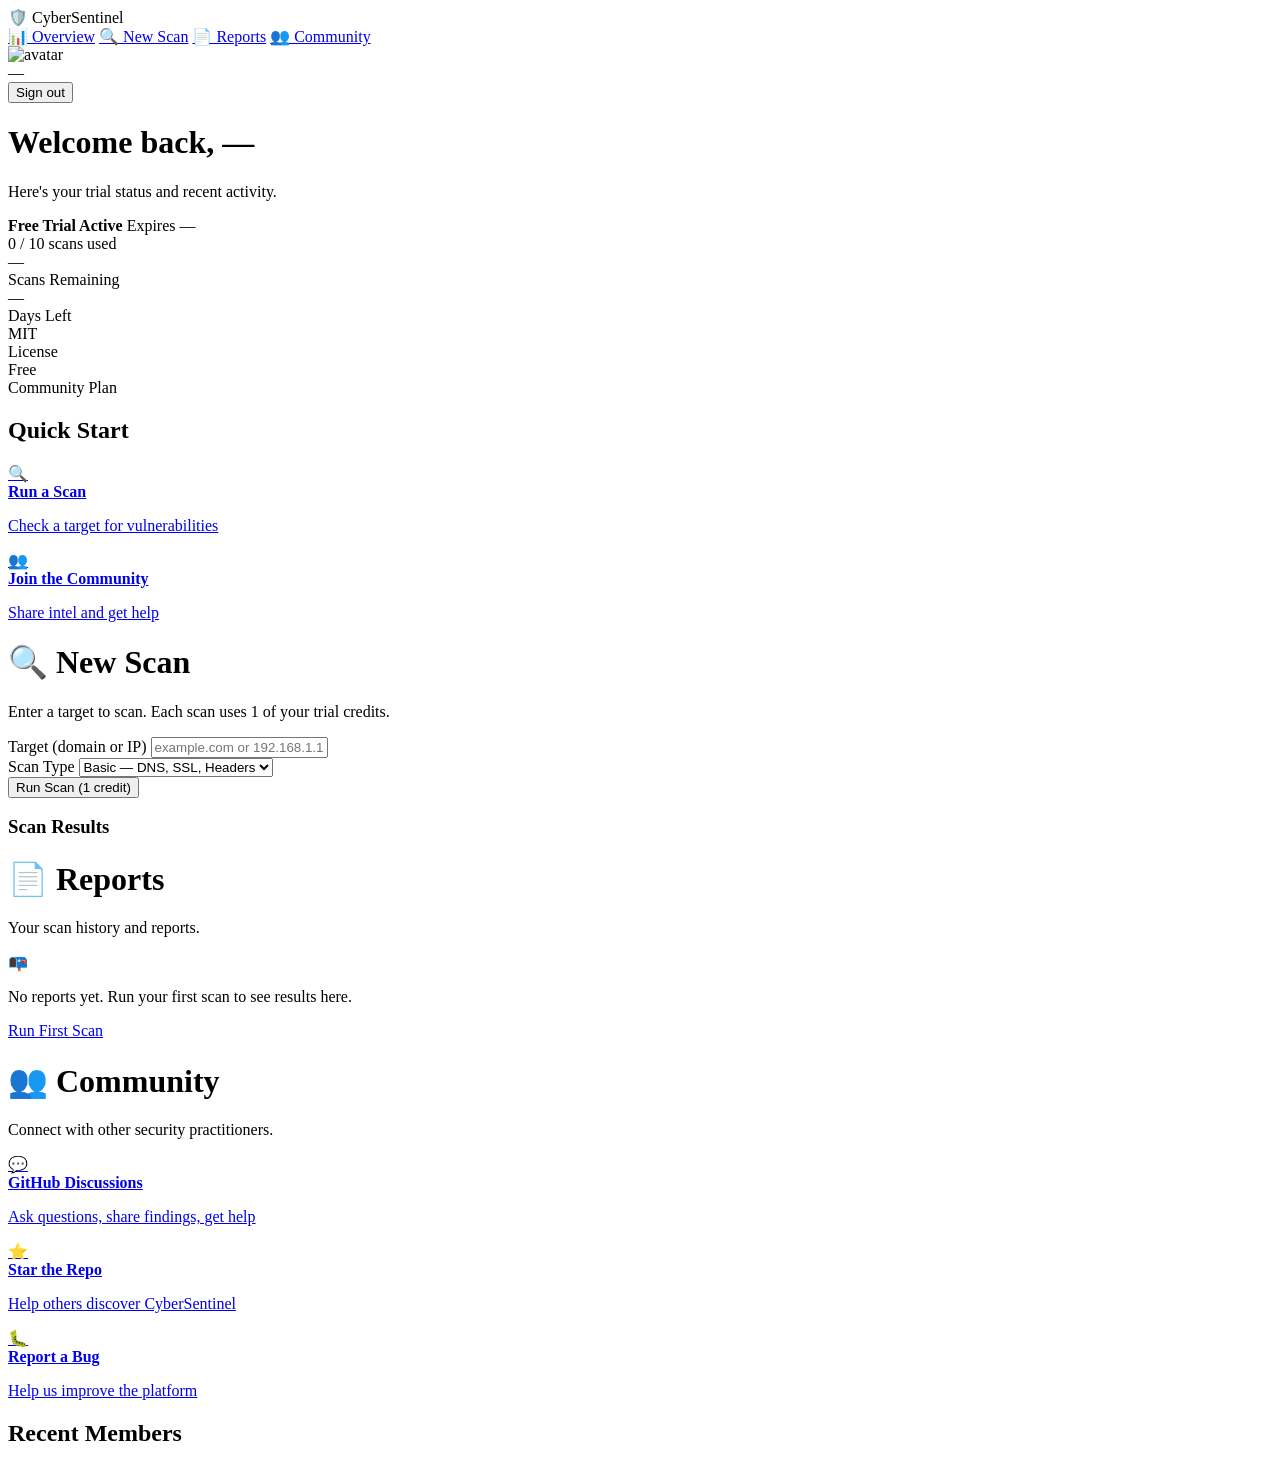
==== frontend/templates/dashboard.html @ 17737dfc "Initial commit: CyberSentinel security platform" ====
<!DOCTYPE html>
<html lang="en">
<head>
  <meta charset="UTF-8"/>
  <meta name="viewport" content="width=device-width, initial-scale=1.0"/>
  <title>Dashboard — CyberSentinel</title>
  <link rel="stylesheet" href="/static/css/main.css"/>
</head>
<body class="dashboard-page">

  <!-- SIDEBAR -->
  <aside class="sidebar">
    <div class="sidebar-brand">🛡️ <span>CyberSentinel</span></div>
    <nav class="sidebar-nav">
      <a href="#" class="nav-item active" data-view="overview">📊 Overview</a>
      <a href="#" class="nav-item" data-view="scan">🔍 New Scan</a>
      <a href="#" class="nav-item" data-view="reports">📄 Reports</a>
      <a href="#" class="nav-item" data-view="community">👥 Community</a>
    </nav>
    <div class="sidebar-user">
      <img id="user-avatar" src="" alt="avatar" class="avatar"/>
      <div>
        <div id="user-username" class="username">—</div>
        <button id="logout-btn" class="logout-btn">Sign out</button>
      </div>
    </div>
  </aside>

  <!-- MAIN CONTENT -->
  <main class="dashboard-main">

    <!-- OVERVIEW VIEW -->
    <div id="view-overview" class="view active">
      <div class="dash-header">
        <h1>Welcome back, <span id="greet-name">—</span></h1>
        <p>Here's your trial status and recent activity.</p>
      </div>

      <!-- Trial Banner -->
      <div id="trial-banner" class="trial-banner">
        <div class="trial-info">
          <strong>Free Trial Active</strong>
          <span id="trial-expires">Expires —</span>
        </div>
        <div class="trial-progress">
          <div class="progress-label">
            <span id="scans-used">0</span> / <span id="scans-max">10</span> scans used
          </div>
          <div class="progress-bar">
            <div id="scans-bar" class="progress-fill" style="width:0%"></div>
          </div>
        </div>
      </div>

      <!-- Stats -->
      <div class="stats-grid">
        <div class="stat-card"><div class="stat-val" id="stat-scans-left">—</div><div class="stat-name">Scans Remaining</div></div>
        <div class="stat-card"><div class="stat-val" id="stat-days-left">—</div><div class="stat-name">Days Left</div></div>
        <div class="stat-card"><div class="stat-val">MIT</div><div class="stat-name">License</div></div>
        <div class="stat-card"><div class="stat-val">Free</div><div class="stat-name">Community Plan</div></div>
      </div>

      <div class="quick-actions">
        <h2>Quick Start</h2>
        <a href="#" data-view="scan" class="action-card nav-item">
          <span>🔍</span>
          <div><strong>Run a Scan</strong><p>Check a target for vulnerabilities</p></div>
        </a>
        <a href="#" data-view="community" class="action-card nav-item">
          <span>👥</span>
          <div><strong>Join the Community</strong><p>Share intel and get help</p></div>
        </a>
      </div>
    </div>

    <!-- SCAN VIEW -->
    <div id="view-scan" class="view hidden">
      <div class="dash-header">
        <h1>🔍 New Scan</h1>
        <p>Enter a target to scan. Each scan uses 1 of your trial credits.</p>
      </div>
      <div class="scan-form-wrap">
        <form id="scan-form" class="scan-form">
          <div id="scan-error" class="alert alert-error hidden"></div>
          <div id="scan-success" class="alert alert-success hidden"></div>
          <div class="form-group">
            <label>Target (domain or IP)</label>
            <input type="text" id="scan-target" placeholder="example.com or 192.168.1.1" required/>
          </div>
          <div class="form-group">
            <label>Scan Type</label>
            <select id="scan-type">
              <option value="basic">Basic — DNS, SSL, Headers</option>
              <option value="ports">Port Scan</option>
              <option value="full">Full — All checks</option>
            </select>
          </div>
          <button type="submit" class="btn btn-primary" id="scan-btn">
            Run Scan (<span id="scan-credit-cost">1</span> credit)
          </button>
        </form>
        <div id="scan-results" class="scan-results hidden">
          <h3>Scan Results</h3>
          <pre id="scan-output"></pre>
        </div>
      </div>
    </div>

    <!-- REPORTS VIEW -->
    <div id="view-reports" class="view hidden">
      <div class="dash-header">
        <h1>📄 Reports</h1>
        <p>Your scan history and reports.</p>
      </div>
      <div class="empty-state">
        <span>📭</span>
        <p>No reports yet. Run your first scan to see results here.</p>
        <a href="#" data-view="scan" class="btn btn-primary nav-item">Run First Scan</a>
      </div>
    </div>

    <!-- COMMUNITY VIEW -->
    <div id="view-community" class="view hidden">
      <div class="dash-header">
        <h1>👥 Community</h1>
        <p>Connect with other security practitioners.</p>
      </div>
      <div class="community-links-dash">
        <a href="https://github.com/arthurbarca374-create/cybersentinel/discussions" target="_blank" class="action-card">
          <span>💬</span>
          <div><strong>GitHub Discussions</strong><p>Ask questions, share findings, get help</p></div>
        </a>
        <a href="https://github.com/arthurbarca374-create/cybersentinel" target="_blank" class="action-card">
          <span>⭐</span>
          <div><strong>Star the Repo</strong><p>Help others discover CyberSentinel</p></div>
        </a>
        <a href="https://github.com/arthurbarca374-create/cybersentinel/issues/new" target="_blank" class="action-card">
          <span>🐛</span>
          <div><strong>Report a Bug</strong><p>Help us improve the platform</p></div>
        </a>
      </div>
      <div class="member-section">
        <h2>Recent Members</h2>
        <div id="dash-members" class="member-grid"></div>
      </div>
    </div>

  </main>

  <script src="/static/js/dashboard.js"></script>
</body>
</html>
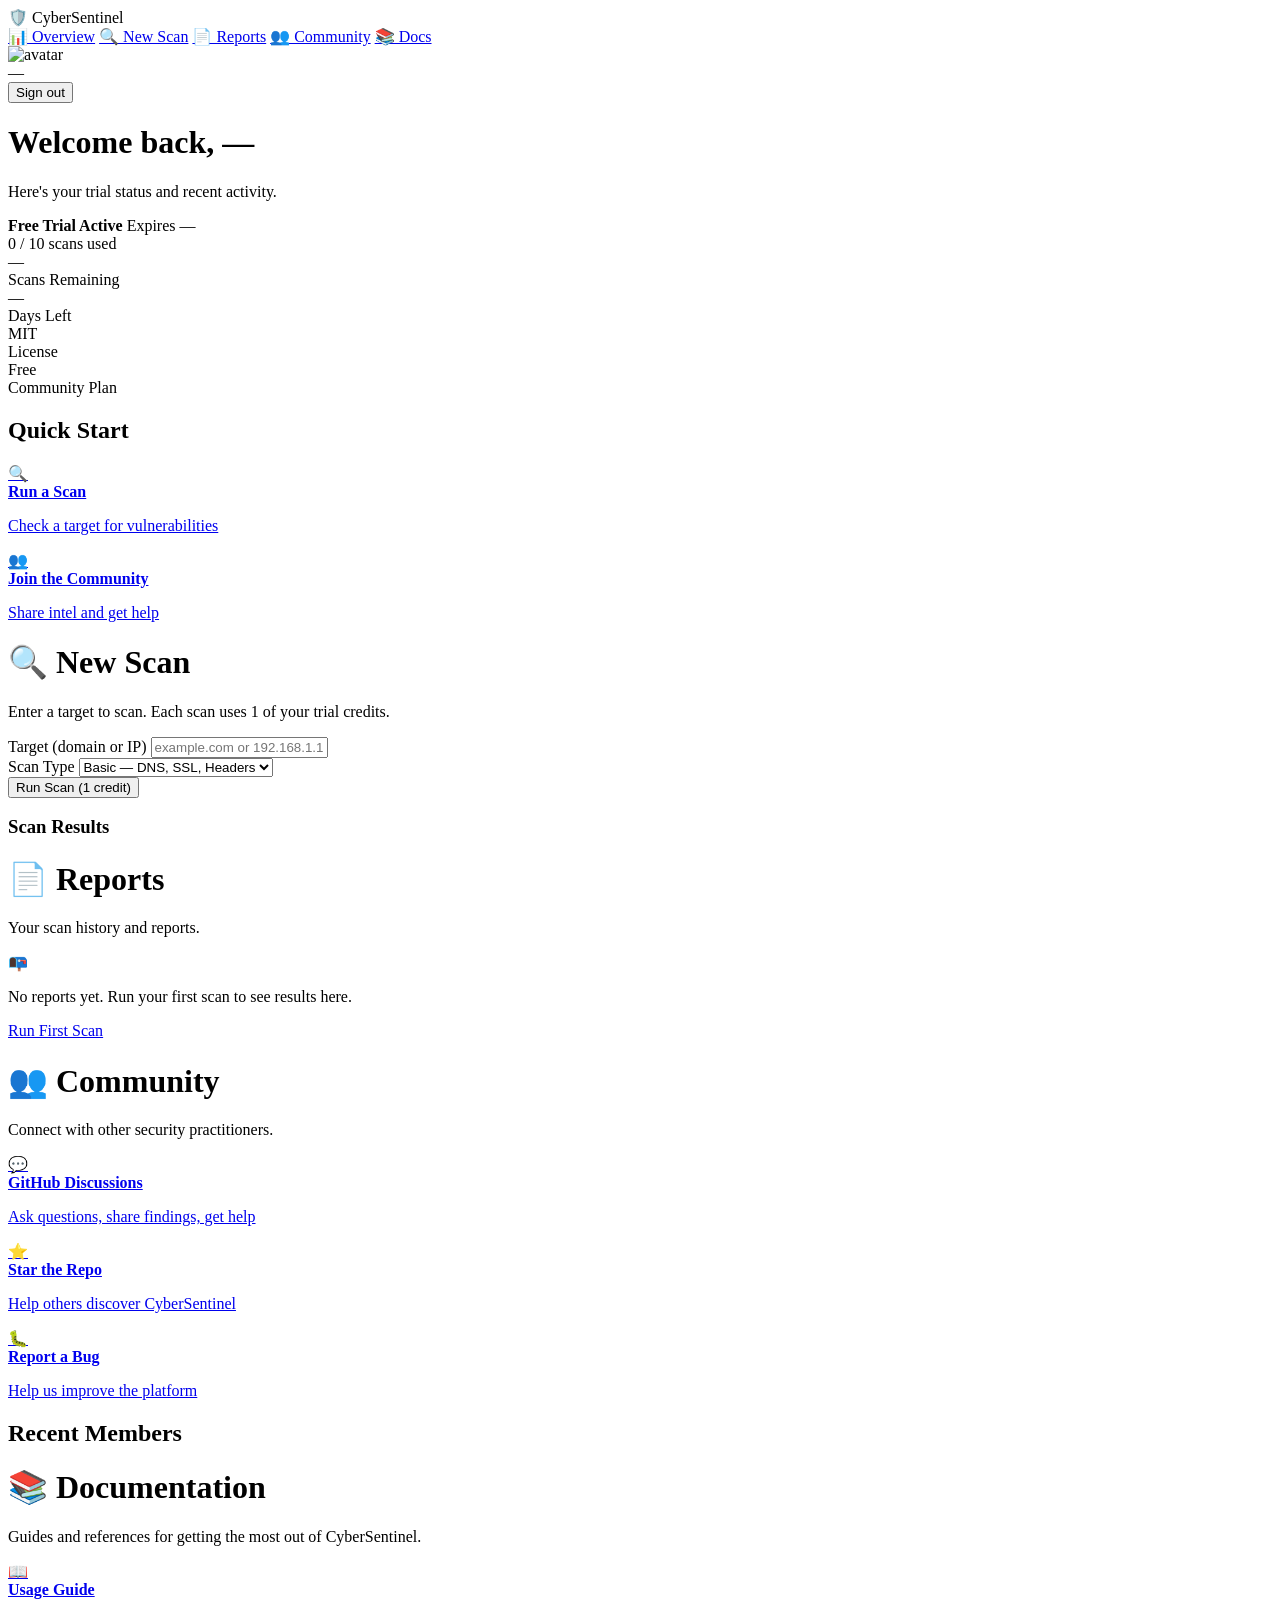
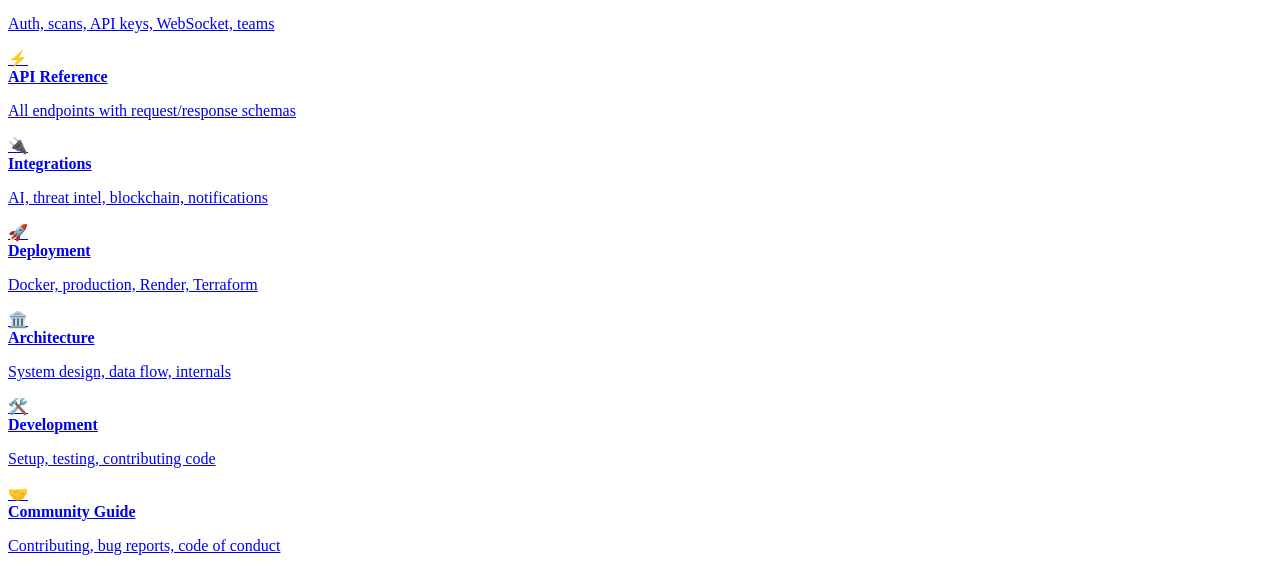
==== commit 0e091dd3: "feat: add docs section to landing page and dashboard sidebar" ====
--- a/frontend/templates/dashboard.html
+++ b/frontend/templates/dashboard.html
@@ -16,6 +16,7 @@
       <a href="#" class="nav-item" data-view="scan">🔍 New Scan</a>
       <a href="#" class="nav-item" data-view="reports">📄 Reports</a>
       <a href="#" class="nav-item" data-view="community">👥 Community</a>
+      <a href="#" class="nav-item" data-view="docs">📚 Docs</a>
     </nav>
     <div class="sidebar-user">
       <img id="user-avatar" src="" alt="avatar" class="avatar"/>
@@ -145,6 +146,44 @@
       </div>
     </div>
 
+    <!-- DOCS VIEW -->
+    <div id="view-docs" class="view hidden">
+      <div class="dash-header">
+        <h1>📚 Documentation</h1>
+        <p>Guides and references for getting the most out of CyberSentinel.</p>
+      </div>
+      <div class="docs-grid">
+        <a href="/docs/USAGE.md" target="_blank" class="action-card">
+          <span>📖</span>
+          <div><strong>Usage Guide</strong><p>Auth, scans, API keys, WebSocket, teams</p></div>
+        </a>
+        <a href="/docs/API_REFERENCE.md" target="_blank" class="action-card">
+          <span>⚡</span>
+          <div><strong>API Reference</strong><p>All endpoints with request/response schemas</p></div>
+        </a>
+        <a href="/docs/INTEGRATIONS.md" target="_blank" class="action-card">
+          <span>🔌</span>
+          <div><strong>Integrations</strong><p>AI, threat intel, blockchain, notifications</p></div>
+        </a>
+        <a href="/docs/DEPLOYMENT.md" target="_blank" class="action-card">
+          <span>🚀</span>
+          <div><strong>Deployment</strong><p>Docker, production, Render, Terraform</p></div>
+        </a>
+        <a href="/docs/ARCHITECTURE.md" target="_blank" class="action-card">
+          <span>🏛️</span>
+          <div><strong>Architecture</strong><p>System design, data flow, internals</p></div>
+        </a>
+        <a href="/docs/DEVELOPMENT.md" target="_blank" class="action-card">
+          <span>🛠️</span>
+          <div><strong>Development</strong><p>Setup, testing, contributing code</p></div>
+        </a>
+        <a href="/docs/COMMUNITY.md" target="_blank" class="action-card">
+          <span>🤝</span>
+          <div><strong>Community Guide</strong><p>Contributing, bug reports, code of conduct</p></div>
+        </a>
+      </div>
+    </div>
+
   </main>
 
   <script src="/static/js/dashboard.js"></script>
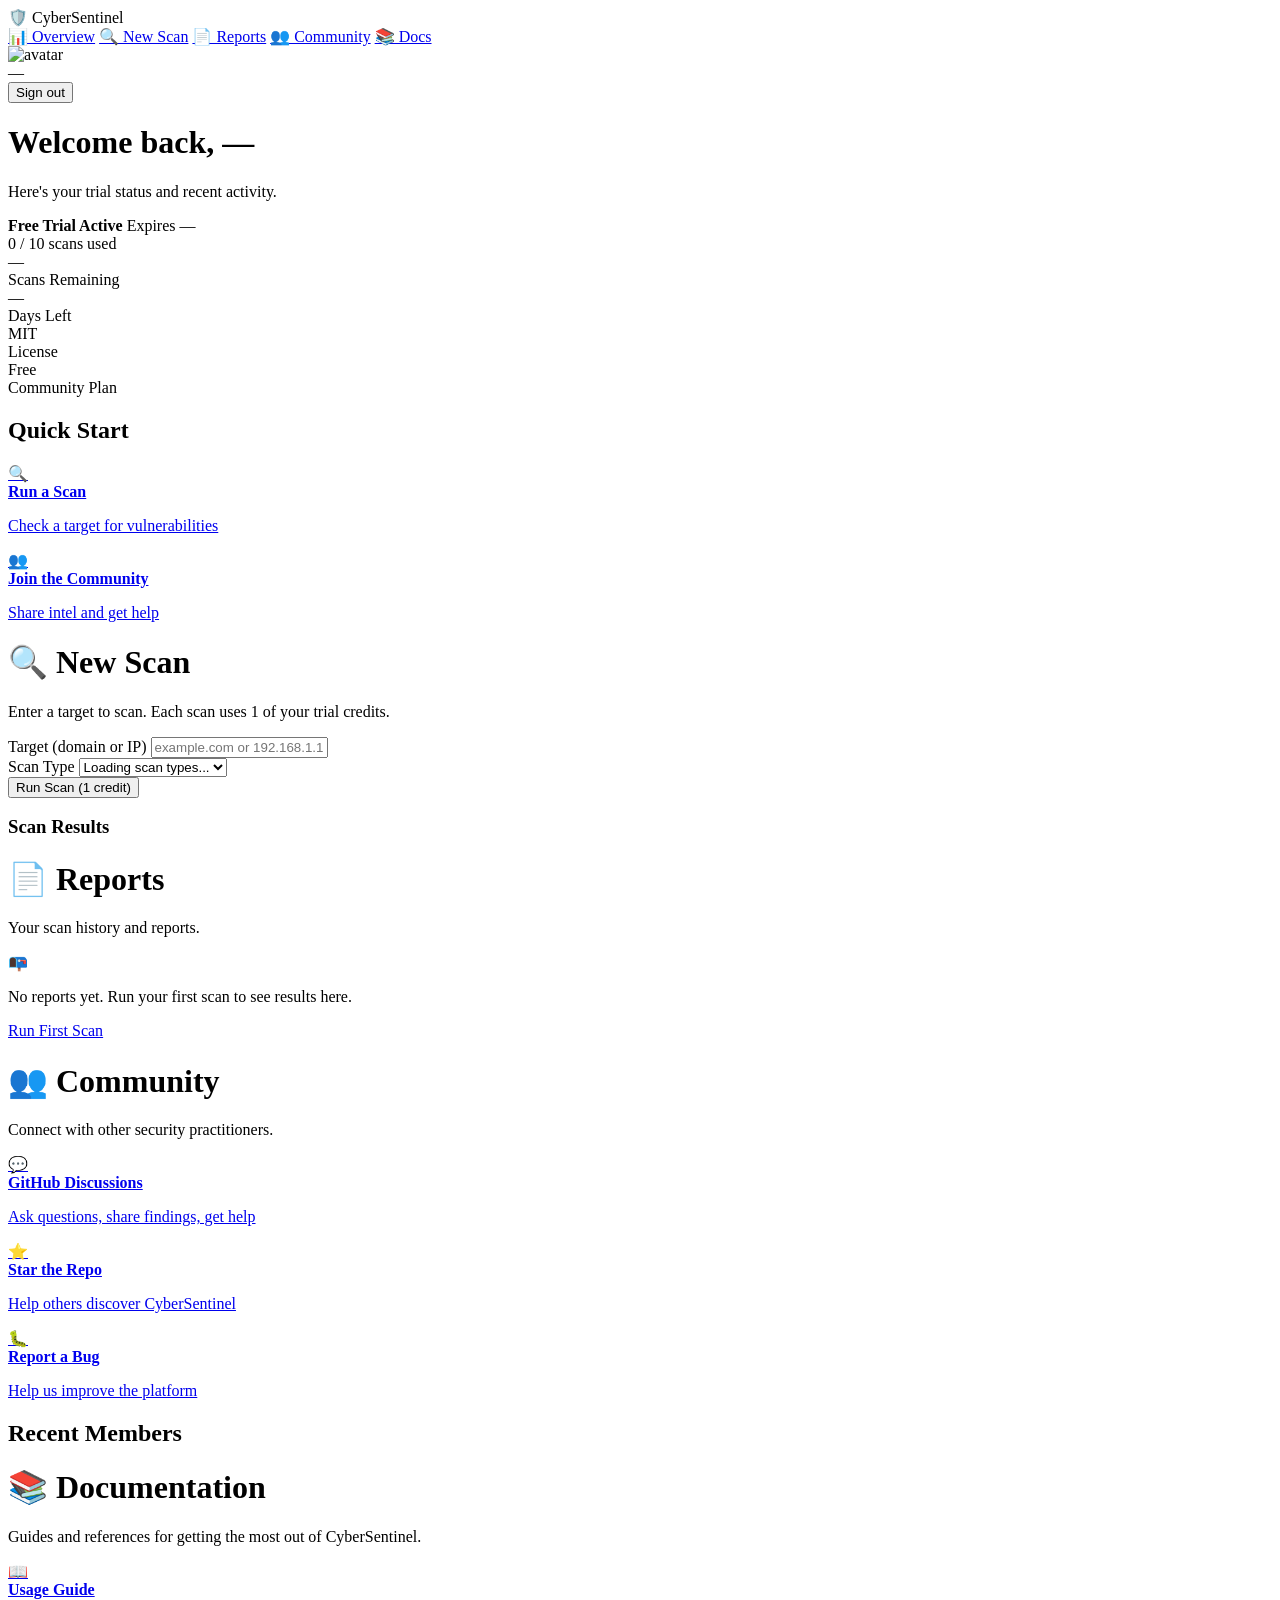
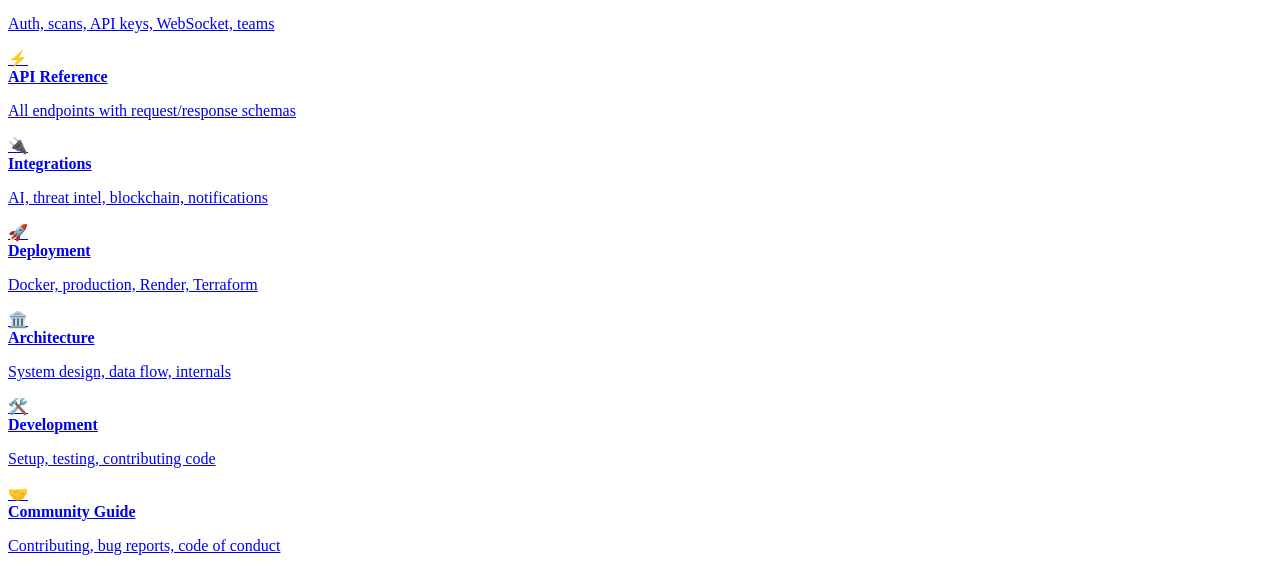
==== commit 48d564ee: "feat: add Nuclei CVE scanning engine + Ollama local AI + dynamic scan types - Add Nuclei engine (900" ====
--- a/frontend/templates/dashboard.html
+++ b/frontend/templates/dashboard.html
@@ -91,9 +91,7 @@
           <div class="form-group">
             <label>Scan Type</label>
             <select id="scan-type">
-              <option value="basic">Basic — DNS, SSL, Headers</option>
-              <option value="ports">Port Scan</option>
-              <option value="full">Full — All checks</option>
+              <option value="">Loading scan types...</option>
             </select>
           </div>
           <button type="submit" class="btn btn-primary" id="scan-btn">
@@ -186,6 +184,7 @@
 
   </main>
 
+  <script src="/static/js/utils.js"></script>
   <script src="/static/js/dashboard.js"></script>
 </body>
 </html>
